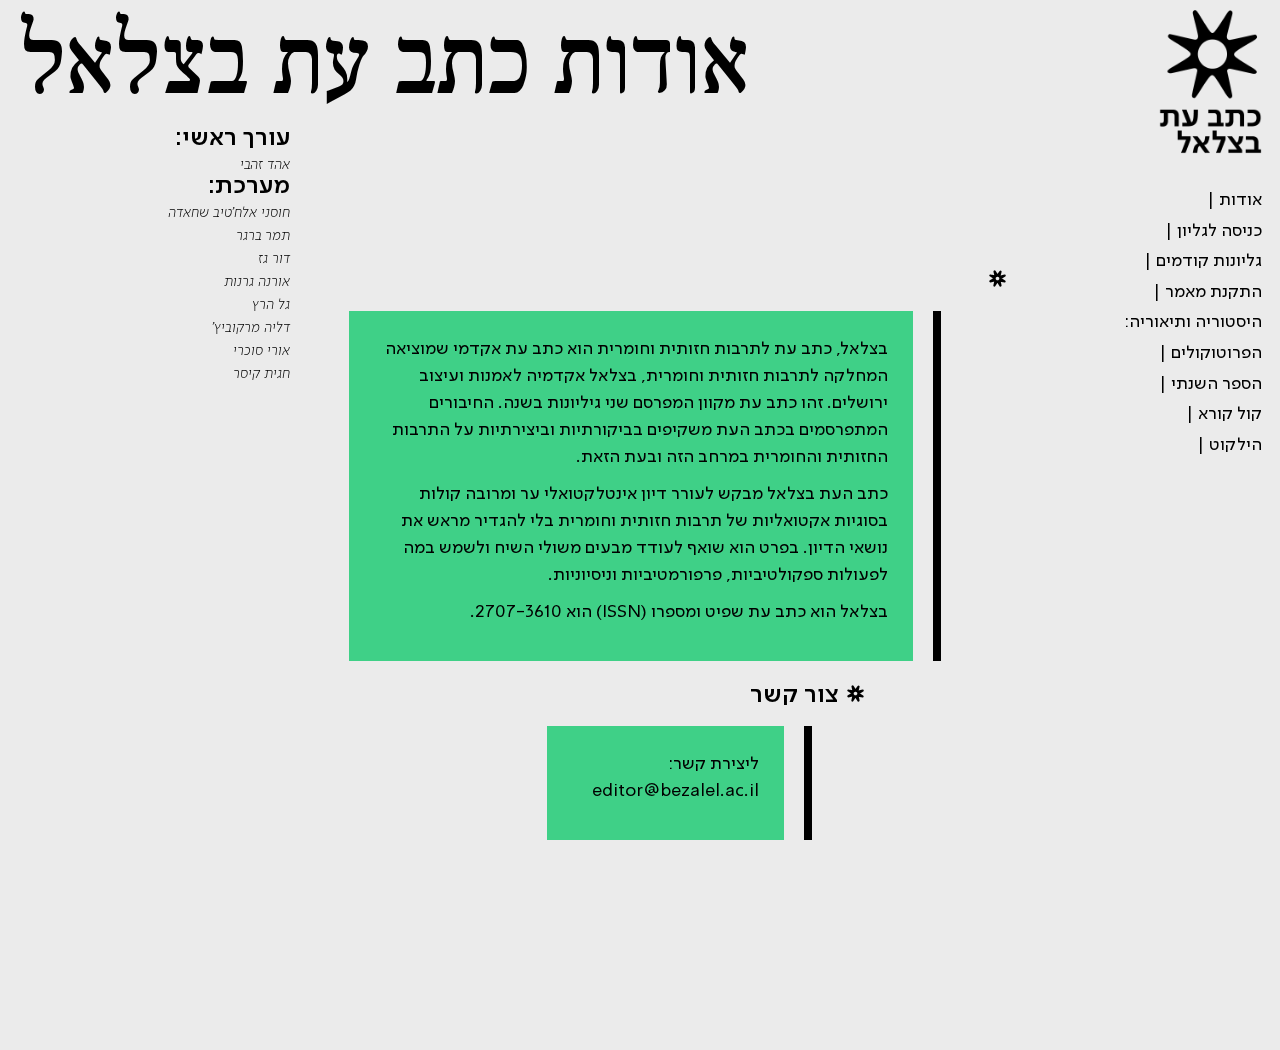
==== about.html @ 27db8e63 "random chnages" ====
<!DOCTYPE html>
<html lang="he" dir="rtl">
<head>
    <meta charset="UTF-8">
    <meta name="viewport" content="width=device-width, initial-scale=1.0">
    <link rel="icon" href="assets/logo/logo_no_text_no_bg.png" type="image/x-icon">
    <title>אודות - כתב עת בצלאל</title>
    <link rel="stylesheet" href="style.css">
</head>
<body>
    <div class="page_container">

        <!-- full size: fixed on the top right -->
        <!-- mobile size: sticky on top (and change it from list to dropdown) -->
        <div class="sidebar_container">
            
            <div class="click_logo_container">
                <img src="assets/logo/logo_no_text_same_size.png" alt="logo" class="logo">
            </div>

            <div class="logo_container">
                <img src="assets/logo/logo.png" alt="logo" class="logo">
            </div>
            <div class="links_container">
                <ul class="menu_link_list">
                    <li><a href="about.html" class="menu_link">אודות |</a></li>
                    <li><a href="#!" class="menu_link" onclick="toggleExtraContent('extraContent')">כניסה לגליון |</a></li>
                    <div id="extraContent" class="extra_content">
                        <li><a href="" class="menu_link">פתח דבר |</a></li>
                        <li><a href="#!" class="menu_link" onclick="toggleNestedContent('articles', this)">מאמרים |</a></li>
                        <div id="articles" class="nested_content">
                            <li><a href="maamar_1.html" class="menu_link">שהאחרון יכבה את האור | עידן פוקס וטל בן צבי |</a></li>
                        </div>
                        <li><a href="#!" class="menu_link" onclick="toggleNestedContent('essays', this)">מסות |</a></li>
                        <div id="essays" class="nested_content">
                            <li><a href="" class="menu_link">הדרך | גלילי שחר |</a></li>
                            <li><a href="masa_1.html" class="menu_link">מבנה טרומי | ידידה גזבר |</a></li>
                        </div>
                        <li><a href="#!" class="menu_link" onclick="toggleNestedContent('notes', this)">רשימות |</a></li>
                        <div id="notes" class="nested_content">
                            <li><a href="lists_1.html" class="menu_link">משטרת ישר-אל הלב מבחר דוחות 2020-2023 | השוטרת אז-אולי |</a></li>
                            <li><a href="" class="menu_link"> נצרת, עיר הבשורה האקטיביסטית | ח׳ולוד אבו אחמד |</a></li>
                        </div>
                        <li><a href="#!" class="menu_link" onclick="toggleNestedContent('fiction', this)">בדיונות |</a></li>
                        <div id="fiction" class="nested_content">
                            <li><a href="bidayon_1.html" class="menu_link">בידיוניום | שמעון אדף |</a></li>
                            <li><a href="" class="menu_link">שיחה עם ציפור | הילי כהן-מגורי |</a></li>
                        </div>
                        <li><a href="#!" class="menu_link" onclick="toggleNestedContent('translations', this)">תרגומים |</a></li>
                        <div id="translations" class="nested_content">
                            <li><a href="" class="menu_link">ידעים ממוקדים | דונה האראווי |</a></li>
                        </div>
                    </div>
                    <li><a href="" class="menu_link">גליונות קודמים |</a></li>
                    <li><a href="" class="menu_link">התקנת מאמר |</a></li>
                    <li><a href="" class="menu_link">היסטוריה ותיאוריה: הפרוטוקולים |</a></li>
                    <li><a href="" class="menu_link">הספר השנתי |</a></li>
                    <li><a href="" class="menu_link">קול קורא |</a></li>
                    <li><a href="" class="menu_link">הילקוט |</a></li>
                </ul>
            </div>
        </div>

        <div class="headline_container">
            <h1>אודות כתב עת בצלאל</h1>
            <div class="main_auther">
                <h2 class="auther_headline">עורך ראשי:</h2>
                <p class="auther_text">אהד זהבי
                </p>
                <h2 class="auther_headline">מערכת: 
                </h2>
                <p class="auther_text">חוסני אלח'טיב שחאדה</p>
                <p class="auther_text">תמר ברגר</p>
                <p class="auther_text">דור גז</p>
                <p class="auther_text">אורנה גרנות</p>
                <p class="auther_text">גל הרץ</p>
                <p class="auther_text">דליה מרקוביץ'</p>
                <p class="auther_text">אורי סוכרי</p>
                <p class="auther_text">חגית קיסר</p>
            </div>
        </div>

        <div class="main">
            <div class="main_section_container">
                <div class="main_section_headline_container ">
                    <h3><span class="bullet">*</span></h3>
                </div>
                <div class="main_section_text_container">
                    <div class="side_note_container side_notes">
                        <p class="transparent-text"></p>
                    </div>
                    <div class="text_container">
                        <div class="main_text">
                            <p class="regular">בצלאל, כתב עת לתרבות חזותית וחומרית הוא כתב עת אקדמי שמוציאה המחלקה לתרבות חזותית וחומרית, בצלאל אקדמיה לאמנות ועיצוב ירושלים. זהו כתב עת מקוון המפרסם שני גיליונות בשנה. החיבורים המתפרסמים בכתב העת משקיפים בביקורתיות וביצירתיות על התרבות החזותית והחומרית במרחב הזה ובעת הזאת.
                            </p>
                            <p class="regular">כתב העת בצלאל מבקש לעורר דיון אינטלקטואלי ער ומרובה קולות בסוגיות אקטואליות של תרבות חזותית וחומרית בלי להגדיר מראש את נושאי הדיון. בפרט הוא שואף לעודד מבעים משולי השיח ולשמש במה לפעולות ספקולטיביות, פרפורמטיביות וניסיוניות.
                            </p>
                            <p class="regular">בצלאל הוא כתב עת שפיט ומספרו (ISSN) הוא 2707-3610.
                            </p>
                        </div>
                    </div>
                </div>
            </div>
            <div class="main_section_container">
                <div class="main_section_headline_container ">
                    <h3><span class="bullet">*</span> צור קשר</h3>
                </div>
                <div class="main_section_text_container">
                    <div class="side_note_container side_notes">
                        <p class="transparent-text"></p>
                    </div>
                    <div class="text_container">
                        <div class="main_text">
                            <p class="regular">ליצירת קשר: editor@bezalel.ac.il
                            </p>
                        </div>
                    </div>
                </div>
            </div>
        </div>
    </div>
    <script src="control.js"></script>
</body>
</html>
---- style.css ----
.html, body {
    background-color: #EBEBEB; 
    /* background-color: #39EAAA; */
}

/*********/
/* fonts */
/*********/

/* simpler pro */
@font-face {
    font-family: 'SimplerPro-black-italic';
    src: url("assets/fonts/SimplerPro/SimplerPro-BlackItalic.woff2") format("woff2");   
}

@font-face {
    font-family: 'SimplerPro-bold';
    src: url("assets/fonts/SimplerPro/SimplerPro-Bold.woff2") format("woff2");    
}

@font-face {
    font-family: 'SimplerPro-regular';
    src: url("assets/fonts/SimplerPro/SimplerPro-Regular.woff2") format("woff2");   
}

@font-face {
    font-family: 'SimplerPro-regular-italic';
    src: url("assets/fonts/SimplerPro/SimplerPro-RegularItalic.woff2") format("woff2");   
}

@font-face {
    font-family: 'SimplerPro-semi-bold';
    src: url("assets/fonts/SimplerPro/SimplerPro-Semibold.woff2") format("woff2");   
}

@font-face {
    font-family: 'SimplerPro-light-italic';
    src: url("assets/fonts/SimplerPro/SimplerPro-LightItalic.woff2") format("woff2");  
}

@font-face {
    font-family: 'SimplerPro-light';
    src: url("assets/fonts/SimplerPro/SimplerPro-Light.woff2") format("woff2");  
}


/* frankG */
@font-face {
    font-family: 'Frankg-regular';
    src: url("assets/fonts/FrankG/FrankG-Regular.woff2") format("woff2"); 
}

/************/
/* side bar */
/************/

.sidebar_container {
    position: fixed;
    width: 230px; 
    min-width: 150px; 
    padding: 10px;
    top: 0;
    z-index: 5;
}

.logo {
    width: 50%; 
}

.menu_link_list {
    list-style-type: none; 
    padding: 0;
}

.menu_link {
    padding-right: 0;

    /* general text thing */
    color: black;
    text-decoration: none;

    /* text style */
    font-family: 'SimplerPro-regular';
    font-size: 18px;
    line-height: 1.7;
}

.menu_link:hover {
    text-decoration: underline;
}

.menu_link.bold {
    font-family: 'SimplerPro-black-italic';
}

.extra_content, .nested_content {
    display: none;
    margin-right: 20px;
    margin-bottom: 10px;
}

.nested_content {
    margin-right: 20px;
    margin-bottom: 5px;
}

.nested_content li {
    margin-bottom: 5px;
    margin-top: 5px;
}


.click_logo_container{
    width: 0px;
    display: none;
}

/**************/
/* bg (title) */
/**************/

.headline_container {
    position: fixed;
    display: flex;
    flex-direction: column;
    left: 0;
    top: 0;
    width: 100%; /* Occupy full width of the viewport */
    max-width: 1200px; /* Limit maximum width to 1000px */
    min-width: 600px; /* Set a minimum width */
    padding: 20px;
    z-index: 2;
}

.main_auther {
    align-self: flex-end;

    width: 250px; 
    padding: 20px;
    left: 0;
}

.auther_headline{
    /* text style */

    font-family: 'SimplerPro-semi-bold';
    font-size: 25px;
    line-height: 1;

    margin: 0px;
}

.auther_text{
    /* text style */
    font-family: 'SimplerPro-light-italic';
    font-size: 15px;
    line-height: 1.2;

    margin-top: 5px;
    margin-bottom: 0px;
}

.headline_container h1 {
    font-family: 'Frankg-regular';
    font-size: 7.5vw; /* Responsive font size based on viewport width */
    text-align: left;
    font-weight: 100;
    line-height: 0.9;
    margin-bottom: 0;
    margin-top: 0;
}

/***********/
/* article */
/***********/

.main{
    position: relative;
    display: flex; 
    flex-direction: column;
    justify-content: center;
    align-items: center;

    margin-top: 20vw;
    margin-bottom: 200px;

    z-index: 2;

    width: 75%; 

}


.main_section_container{
    margin-top: -30px;
    margin-right: 12%;
}

.main_section_text_container{    
    padding-top: 10px;
    padding-bottom: 10px;

    display: flex; 
}

.main_section_headline_container{
    margin-bottom: -20px;
    margin-right: 18%;  
}

.main_section_headline_container h3{    
    /* text style */
    font-family: 'SimplerPro-semi-bold';
    font-size: 25px;
    line-height: 1;
}

.main_section_headline_container h4{    
    /* text style */
    font-family: 'SimplerPro-regular-italic';
    font-size: 20px;
    margin-top: -15px;
    margin-right: 70px;
}
.bullet {
    position: relative;
    font-family: 'Frankg-regular';
    font-size: 45px;
    top: 13px;
}


.text_container {
    border-right: 8px solid black; 
    margin-right: 0px;      

    flex-basis: 70%;
}

.main_text{
    background-color: #3FD087;
    margin-right: 20px;    
    padding: 25px;  
}

.main_text_masa{
    background-color: #F5BE2C;
    margin-right: 20px;    
    padding: 25px;  
}

.main_text_lists{
    background-color: #E53C35;
    margin-right: 20px;    
    padding: 25px;  
}

.main_text_bidayon{
    background-color: #7BCAC8;
    margin-right: 20px;    
    padding: 25px;  
}

.main_text_translation{
    background-color: #DF906F;
    margin-right: 20px;    
    padding: 25px;  
}

.side_note_container{
    padding: 25px;  
    flex-basis: 20%;
}


/*****************/
/* micro article */
/*****************/

.regular{
    font-size: 18px;
    line-height: 1.5;
    font-family: 'SimplerPro-regular';
    margin-bottom: 10px;
    margin-top: 0px;
}

.quote{    
    /* text style */
    font-size: 18px;
    line-height: 1.5;
    font-family: 'SimplerPro-regular-italic';

    /* position */
    margin-left: 50px;
    margin-right: 50px;
    margin-bottom: 20px;
    margin-top: 20px;
}

.notes_heb{
    font-size: 14px;
    line-height: 1.2;
    font-family: 'SimplerPro-light';
    margin-bottom: 7px;
    margin-top: 0px;
}

.notes_en{
    text-align: left;
    font-size: 14px;
    line-height: 1.2;
    font-family: 'SimplerPro-light';
    margin-bottom: 5px;
    margin-top: 0px;
}

.img_text{    
    /* text style */
    font-size: 12px;
    line-height: 1.5;
    font-family: 'SimplerPro-light-italic';

    margin-top: -25px;
}

.quate_mark{    
    /* text style */
    font-family: 'SimplerPro-bold';
}

.quote_small{    
    /* text style */
    font-size: 18px;
    line-height: 1.5;
    font-family: 'SimplerPro-regular-italic';

    /* position */
    margin-left: 100px;
    margin-right: 100px;
    margin-bottom: 20px;
    margin-top: 20px;
}

.quote_arabic{    
    /* text style */
    font-size: 18px;
    line-height: 1.5;
    font-family: 'SimplerPro-regular';

    /* position */
    margin-bottom: 20px;
    margin-top: 20px; 
}

.text_name{    
    /* text style */
    font-family: 'SimplerPro-regular-italic';
}


.side_note_mark{    
    /* text style */
    font-family: 'SimplerPro-light-italic';
    font-size: 10px;

    /* position */
    position: relative;
    top: -5px; }

    .side_notes p{    
    /* text style */

    font-size: 14px;    
    line-height: 1.5;
    opacity: 0.8;
    text-align: left;

    /* position */
    /* margin-bottom: 20px; */
    margin-top: 0px;
}

.num {
    font-family: 'SimplerPro-light';
    margin-bottom: 0px;
}

.text {
    font-family: 'SimplerPro-light-italic';
    margin-bottom: 20px;
}

.transparent-text {
    opacity: 0%;
    margin-top: -20px;
}

.transparent_list-text {
    color: #E53C35;
    line-height: 0.00001px;
    margin-top: -20px;
    opacity: 0%;
}

.article_img{
    width: 130%; 
    margin-right: -25px;
}


/********************/
/* small side-notes */
/********************/

/* Styles for the side notes */
.sidenote-container {
    display: none;
    position: absolute;
    background-color: white;
    z-index: 1000;
    width: 200px;
    left: 50%;
    transform: translateX(-50%);
    top: -50px; 
    padding-left: 10px;
    padding-right: 10px;
}

.sidenote-content {
    color: black;

    font-family: 'SimplerPro-light-italic';

    font-size: 14px;    
    line-height: 1.5;
    opacity: 0.8;
}

/******************/
/* responsiveness */
/******************/


/* Media query for small screens */
@media (max-width: 1150px) {
.main {
    margin-top: 37vw;
    width: 100%; 
    align-items: flex-end; 
    margin-right: -10%;
}

.main_auther {
    width: 450px; 
}

.headline_container h1{
    font-size: 8.5vw; /* Adjust font size for smaller screens */;
}
}
@media (max-width: 1000px) {
.main {
    margin-top: 40vw; /* Adjust margin-top for smaller screens */
}
}

@media (max-width: 850px) {
.main {
    margin-top: 55vw; /* Adjust margin-top for smaller screens */
}
/* side notes */
.main_section_text_container .side_note_container{
    display: none;
}
.main_section_text_container .text_container{
    flex-grow: 1; 
    margin-right: 10px;
}
.side_note_mark {
    cursor: pointer;
    color: #EBEBEB;
}

/* text  */
.main_section_headline_container{
    margin-right: 0%;  
}

/* menu */
.click_logo_container{
    display: inline;
}
.logo_container{ 
    display: none;
}

}

@media (max-width: 505px) {
.main_auther {    
    width: 220px; 
}

.regular{
    font-size: 16px;
}

.quote{
    font-size: 16px;
}
.main{
    width: 110%;
    margin-top: 80vw;
    
}
.main_section_headline_container{
    margin-right: 0%;  
}
}
@media (max-width: 440px) {
.main{
    width: 110%;
    margin-top: 90vw;
}

}
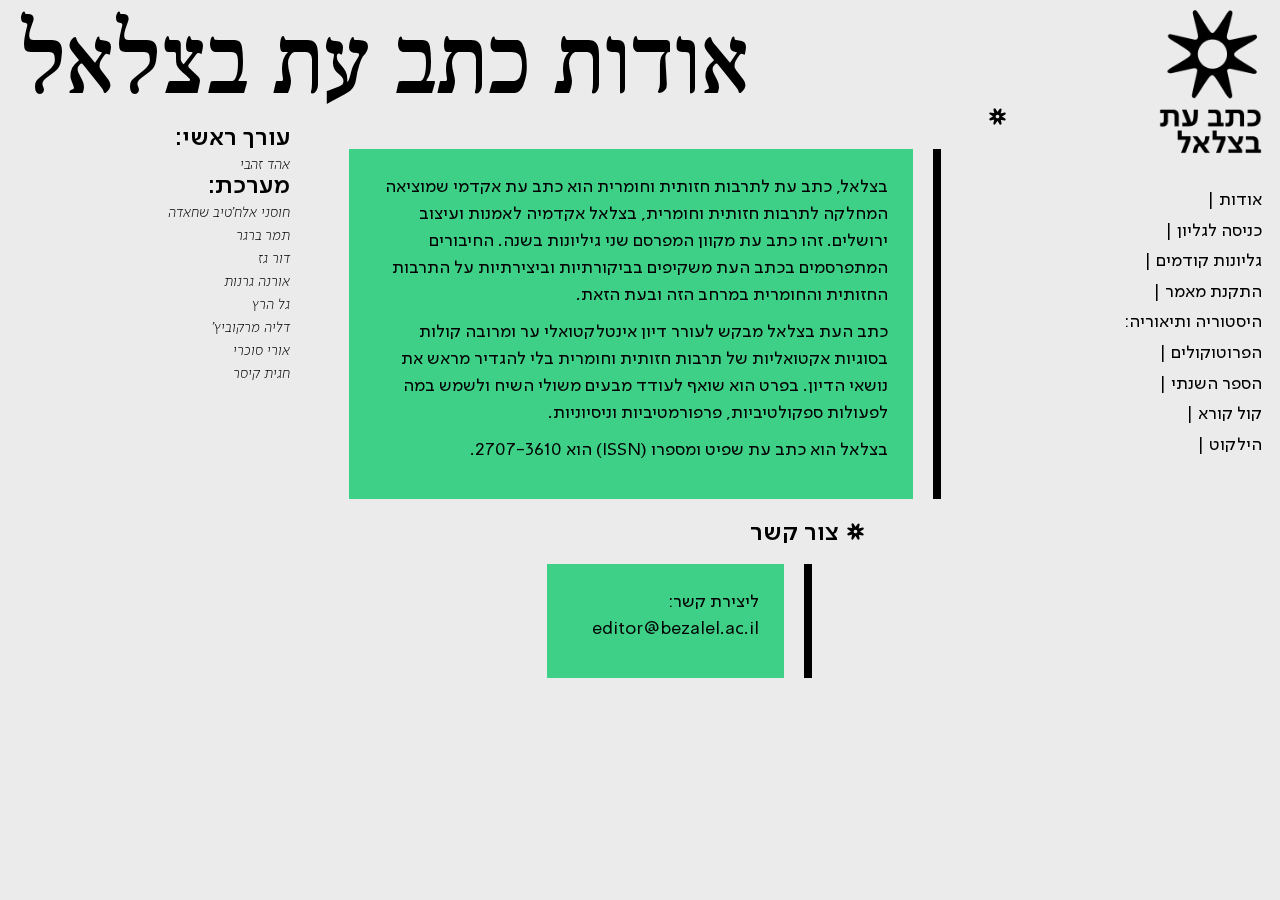
==== commit 9effddc1: "Merge remote-tracking branch 'origin/main' into keren_branch_2" ====
--- a/about.html
+++ b/about.html
@@ -62,7 +62,9 @@
         </div>
 
         <div class="headline_container">
-            <h1>אודות כתב עת בצלאל</h1>
+            <div class="article_headline">
+                <h1>אודות כתב עת בצלאל</h1>
+            </div>
             <div class="main_auther">
                 <h2 class="auther_headline">עורך ראשי:</h2>
                 <p class="auther_text">אהד זהבי
--- a/style.css
+++ b/style.css
@@ -182,8 +182,7 @@
     justify-content: center;
     align-items: center;
 
-    margin-top: 20vw;
-    margin-bottom: 200px;
+margin-bottom: 200px;
 
     z-index: 2;
 
@@ -446,7 +445,7 @@
 /* Media query for small screens */
 @media (max-width: 1150px) {
 .main {
-    margin-top: 37vw;
+    /* margin-top: 37vw; */
     width: 100%; 
     align-items: flex-end; 
     margin-right: -10%;
@@ -458,18 +457,10 @@
 
 .headline_container h1{
     font-size: 8.5vw; /* Adjust font size for smaller screens */;
-}
-}
-@media (max-width: 1000px) {
-.main {
-    margin-top: 40vw; /* Adjust margin-top for smaller screens */
-}
+}   
 }
 
 @media (max-width: 850px) {
-.main {
-    margin-top: 55vw; /* Adjust margin-top for smaller screens */
-}
 /* side notes */
 .main_section_text_container .side_note_container{
     display: none;
@@ -512,7 +503,6 @@
 }
 .main{
     width: 110%;
-    margin-top: 80vw;
     
 }
 .main_section_headline_container{
@@ -522,9 +512,8 @@
 @media (max-width: 440px) {
 .main{
     width: 110%;
-    margin-top: 90vw;
-}
-
-}
-
-
+}
+
+}
+
+
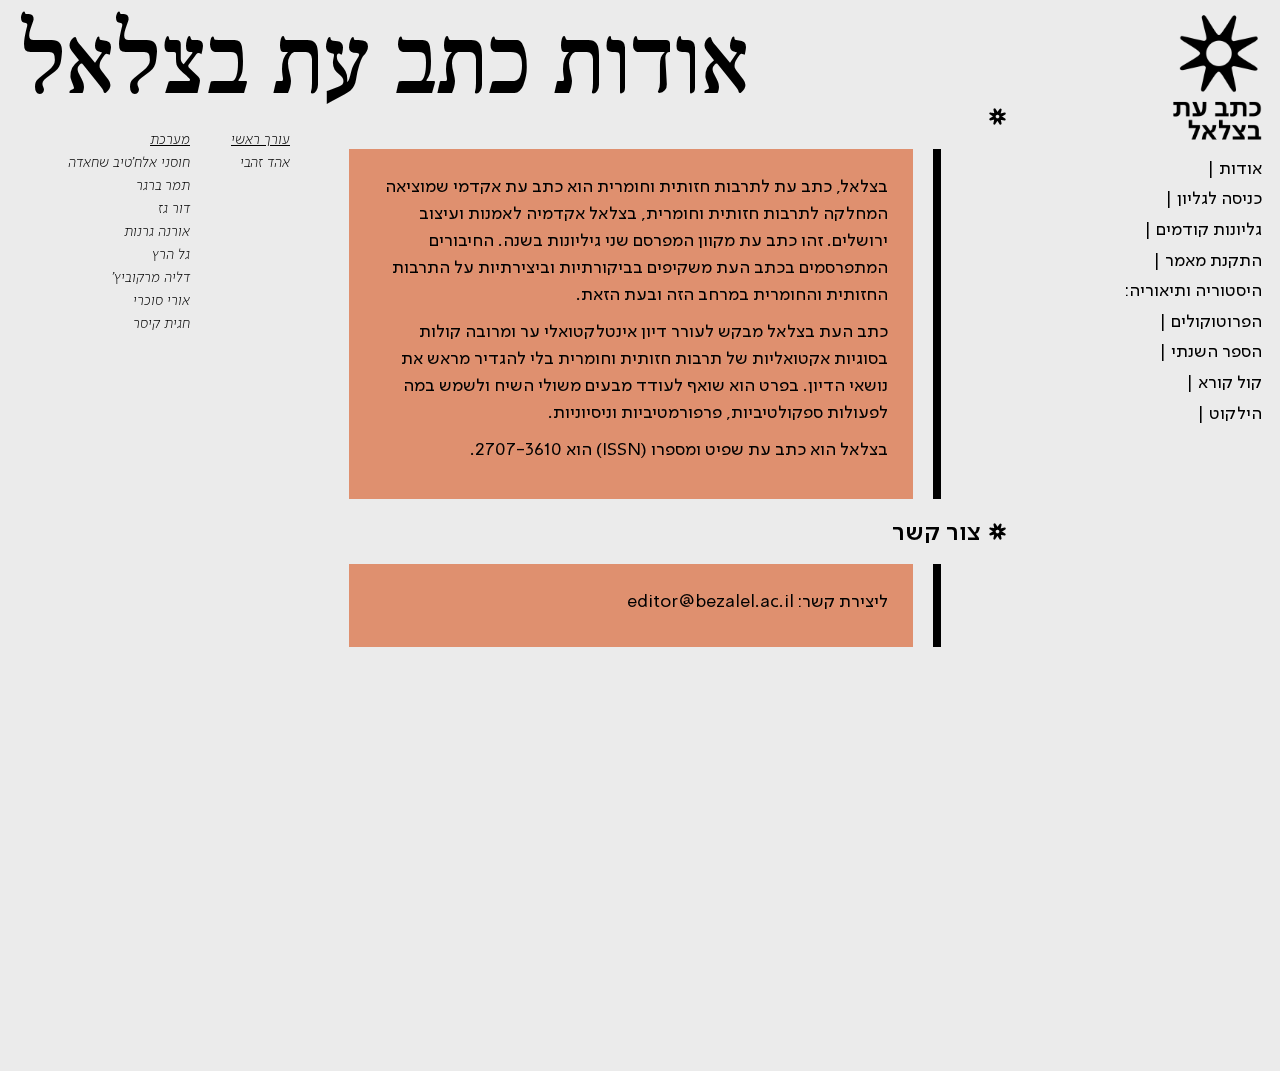
==== commit fe36e65d: "fixed sidebar issues" ====
--- a/about.html
+++ b/about.html
@@ -10,75 +10,29 @@
 <body>
     <div class="page_container">
 
-        <!-- full size: fixed on the top right -->
-        <!-- mobile size: sticky on top (and change it from list to dropdown) -->
-        <div class="sidebar_container">
-            
-            <div class="click_logo_container">
-                <img src="assets/logo/logo_no_text_same_size.png" alt="logo" class="logo">
-            </div>
-
-            <div class="logo_container">
-                <img src="assets/logo/logo.png" alt="logo" class="logo">
-            </div>
-            <div class="links_container">
-                <ul class="menu_link_list">
-                    <li><a href="about.html" class="menu_link">אודות |</a></li>
-                    <li><a href="#!" class="menu_link" onclick="toggleExtraContent('extraContent')">כניסה לגליון |</a></li>
-                    <div id="extraContent" class="extra_content">
-                        <li><a href="" class="menu_link">פתח דבר |</a></li>
-                        <li><a href="#!" class="menu_link" onclick="toggleNestedContent('articles', this)">מאמרים |</a></li>
-                        <div id="articles" class="nested_content">
-                            <li><a href="maamar_1.html" class="menu_link">שהאחרון יכבה את האור | עידן פוקס וטל בן צבי |</a></li>
-                        </div>
-                        <li><a href="#!" class="menu_link" onclick="toggleNestedContent('essays', this)">מסות |</a></li>
-                        <div id="essays" class="nested_content">
-                            <li><a href="" class="menu_link">הדרך | גלילי שחר |</a></li>
-                            <li><a href="masa_1.html" class="menu_link">מבנה טרומי | ידידה גזבר |</a></li>
-                        </div>
-                        <li><a href="#!" class="menu_link" onclick="toggleNestedContent('notes', this)">רשימות |</a></li>
-                        <div id="notes" class="nested_content">
-                            <li><a href="lists_1.html" class="menu_link">משטרת ישר-אל הלב מבחר דוחות 2020-2023 | השוטרת אז-אולי |</a></li>
-                            <li><a href="" class="menu_link"> נצרת, עיר הבשורה האקטיביסטית | ח׳ולוד אבו אחמד |</a></li>
-                        </div>
-                        <li><a href="#!" class="menu_link" onclick="toggleNestedContent('fiction', this)">בדיונות |</a></li>
-                        <div id="fiction" class="nested_content">
-                            <li><a href="bidayon_1.html" class="menu_link">בידיוניום | שמעון אדף |</a></li>
-                            <li><a href="" class="menu_link">שיחה עם ציפור | הילי כהן-מגורי |</a></li>
-                        </div>
-                        <li><a href="#!" class="menu_link" onclick="toggleNestedContent('translations', this)">תרגומים |</a></li>
-                        <div id="translations" class="nested_content">
-                            <li><a href="" class="menu_link">ידעים ממוקדים | דונה האראווי |</a></li>
-                        </div>
-                    </div>
-                    <li><a href="" class="menu_link">גליונות קודמים |</a></li>
-                    <li><a href="" class="menu_link">התקנת מאמר |</a></li>
-                    <li><a href="" class="menu_link">היסטוריה ותיאוריה: הפרוטוקולים |</a></li>
-                    <li><a href="" class="menu_link">הספר השנתי |</a></li>
-                    <li><a href="" class="menu_link">קול קורא |</a></li>
-                    <li><a href="" class="menu_link">הילקוט |</a></li>
-                </ul>
-            </div>
-        </div>
+        <div id="sidebar"></div>
 
         <div class="headline_container">
             <div class="article_headline">
                 <h1>אודות כתב עת בצלאל</h1>
             </div>
-            <div class="main_auther">
-                <h2 class="auther_headline">עורך ראשי:</h2>
-                <p class="auther_text">אהד זהבי
-                </p>
-                <h2 class="auther_headline">מערכת: 
-                </h2>
-                <p class="auther_text">חוסני אלח'טיב שחאדה</p>
-                <p class="auther_text">תמר ברגר</p>
-                <p class="auther_text">דור גז</p>
-                <p class="auther_text">אורנה גרנות</p>
-                <p class="auther_text">גל הרץ</p>
-                <p class="auther_text">דליה מרקוביץ'</p>
-                <p class="auther_text">אורי סוכרי</p>
-                <p class="auther_text">חגית קיסר</p>
+            <div class="main_auther main_auther_column">
+                <div class="column column_right">
+                    <p class="auther_text underline">עורך ראשי</p>
+                    <p class="auther_text">אהד זהבי
+                    </p>
+                </div>
+                <div class="column">
+                    <p class="auther_text underline">מערכת</p>
+                    <p class="auther_text">חוסני אלח'טיב שחאדה</p>
+                    <p class="auther_text">תמר ברגר</p>
+                    <p class="auther_text">דור גז</p>
+                    <p class="auther_text">אורנה גרנות</p>
+                    <p class="auther_text">גל הרץ</p>
+                    <p class="auther_text">דליה מרקוביץ'</p>
+                    <p class="auther_text">אורי סוכרי</p>
+                    <p class="auther_text">חגית קיסר</p>
+                </div>
             </div>
         </div>
 
@@ -92,7 +46,7 @@
                         <p class="transparent-text"></p>
                     </div>
                     <div class="text_container">
-                        <div class="main_text">
+                        <div class="main_text_about">
                             <p class="regular">בצלאל, כתב עת לתרבות חזותית וחומרית הוא כתב עת אקדמי שמוציאה המחלקה לתרבות חזותית וחומרית, בצלאל אקדמיה לאמנות ועיצוב ירושלים. זהו כתב עת מקוון המפרסם שני גיליונות בשנה. החיבורים המתפרסמים בכתב העת משקיפים בביקורתיות וביצירתיות על התרבות החזותית והחומרית במרחב הזה ובעת הזאת.
                             </p>
                             <p class="regular">כתב העת בצלאל מבקש לעורר דיון אינטלקטואלי ער ומרובה קולות בסוגיות אקטואליות של תרבות חזותית וחומרית בלי להגדיר מראש את נושאי הדיון. בפרט הוא שואף לעודד מבעים משולי השיח ולשמש במה לפעולות ספקולטיביות, פרפורמטיביות וניסיוניות.
@@ -112,9 +66,10 @@
                         <p class="transparent-text"></p>
                     </div>
                     <div class="text_container">
-                        <div class="main_text">
+                        <div class="main_text_about">
                             <p class="regular">ליצירת קשר: editor@bezalel.ac.il
                             </p>
+                            <p class="transparent_list-text">בעיניים שלי, שיש כאלו שטוענים שהן לא רואות את כל המציאות – ואכן זה כך, רק על עצמי לספר ידעתי, נקודת המבט שלי היא כשל נמלה במרחב – ובכן, לפי ראות עיניי אין צורך בשוטרים שפועלים מתוך אגו ותגובתיות לא מידתית בלשון המעטה בשער שכם. כשבחדשות מספרים שהמשטרה נאלצה להפעיל כוח בגלל התפרעויות של מוסלמים, מה שאני רואה בשטח זה התפרעויות של שוטרים. אני רואה שהם מעוררים מהומה. אם מישהו צועק להם בן זונה הם מתנפלים עליו כאחרון המחבלים. הייתי אומרת שזו תגובה לא מקצועית מצד שוטרים. אצלנו במשטרת ישר-אל הלב מאמנים שאם אזרחים מקללים או כועסים אז לשמור על חיבור ללב ולא להגיב. לנשום. 
                         </div>
                     </div>
                 </div>
--- a/style.css
+++ b/style.css
@@ -49,6 +49,16 @@
 @font-face {
     font-family: 'Frankg-regular';
     src: url("assets/fonts/FrankG/FrankG-Regular.woff2") format("woff2"); 
+}
+
+@font-face {
+    font-family: 'Frankg-bold';
+    src: url("assets/fonts/FrankG/FrankG-Bold.woff2") format("woff2"); 
+}
+
+@font-face {
+    font-family: 'Frankg-black';
+    src: url("assets/fonts/FrankG/FrankG-Black.woff2") format("woff2"); 
 }
 
 /************/
@@ -65,12 +75,21 @@
 }
 
 .logo {
-    width: 50%; 
+    margin-top: 5px;
+    width: 100px; 
+    background-color: #EBEBEB; 
+}
+
+.open {
+    background-color: #EBEBEB; 
+    width: 40px; 
+    margin-right: 55px;
 }
 
 .menu_link_list {
     list-style-type: none; 
     padding: 0;
+    margin: 0;
 }
 
 .menu_link {
@@ -141,6 +160,24 @@
     left: 0;
 }
 
+.main_auther_column {
+    width: 250px; 
+    display: flex;
+    flex-wrap: wrap;
+    justify-content: space-between;
+
+    text-align: right
+}
+
+.column {
+    flex: 1 1 45%;
+    box-sizing: border-box;
+}
+
+.column_right {
+    flex: 1 1 25%;  
+}
+
 .auther_headline{
     /* text style */
 
@@ -182,7 +219,7 @@
     justify-content: center;
     align-items: center;
 
-margin-bottom: 200px;
+    margin-bottom: 500px;
 
     z-index: 2;
 
@@ -261,8 +298,14 @@
     padding: 25px;  
 }
 
-.main_text_translation{
+.main_text_about{
     background-color: #DF906F;
+    margin-right: 20px;    
+    padding: 25px;  
+}
+
+.main_text_kol{
+    background-color: #B690CF;
     margin-right: 20px;    
     padding: 25px;  
 }
@@ -389,6 +432,15 @@
 .text {
     font-family: 'SimplerPro-light-italic';
     margin-bottom: 20px;
+}
+
+.underline{
+    text-decoration:underline;
+}
+
+.name{
+    font-family:'Frankg-bold';
+    font-size: 20px;
 }
 
 .transparent-text {
@@ -455,10 +507,15 @@
     width: 450px; 
 }
 
+.main_auther_column {
+    width: 300px; 
+}
+
 .headline_container h1{
     font-size: 8.5vw; /* Adjust font size for smaller screens */;
 }   
 }
+
 
 @media (max-width: 850px) {
 /* side notes */
@@ -479,12 +536,35 @@
     margin-right: 0%;  
 }
 
-/* menu */
-.click_logo_container{
-    display: inline;
-}
-.logo_container{ 
+.logo_container {
     display: none;
+}
+
+.click_logo_container {
+    width: 100px;
+    display: inline-block; 
+    background-color: #EBEBEB; 
+}
+
+.links_container {
+    display: none; /* Hide menu by default on small screens */
+
+}
+.click_logo_container.menu_visible {
+    width: 180px; 
+}
+
+.open.menu_visible {
+    margin-right: 130px;
+}
+
+.links_container.menu_visible {
+    display: block; /* Show menu when the class is added */
+    background-color: #EBEBEB; 
+    z-index: 100;
+    width: 180px;
+    padding-top: 5px;
+    padding-bottom: 5px;
 }
 
 }
@@ -508,6 +588,20 @@
 .main_section_headline_container{
     margin-right: 0%;  
 }
+
+.click_logo_container{
+    width: 80px;
+}
+
+.logo{
+    width: 80px;
+}
+
+.open{
+    width: 35px;
+    margin-right: 35px;
+}
+
 }
 @media (max-width: 440px) {
 .main{
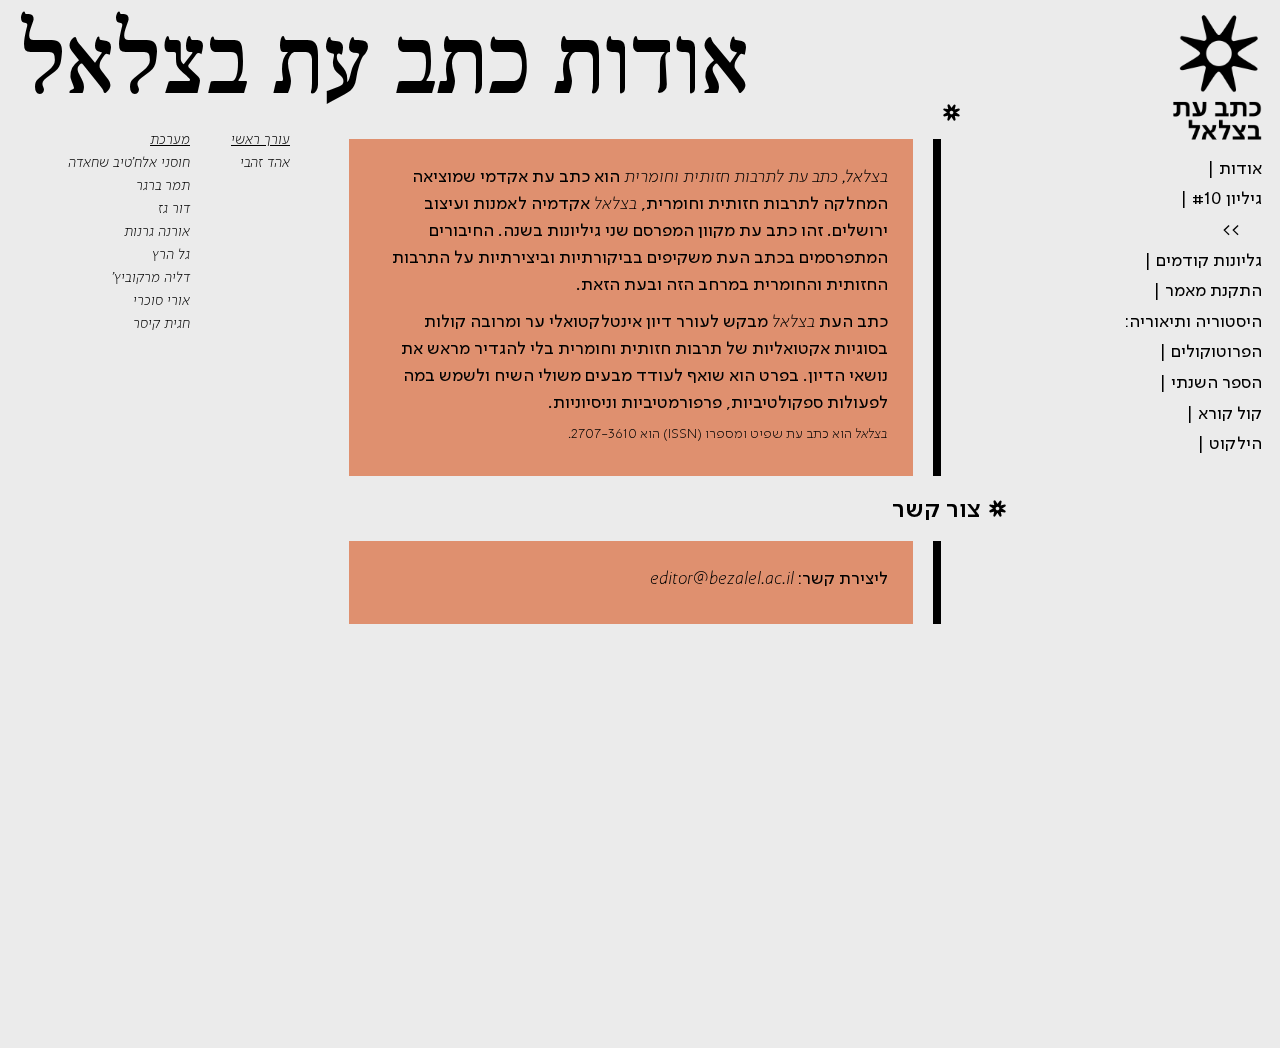
==== commit f784392e: "done" ====
--- a/about.html
+++ b/about.html
@@ -4,7 +4,7 @@
     <meta charset="UTF-8">
     <meta name="viewport" content="width=device-width, initial-scale=1.0">
     <link rel="icon" href="assets/logo/logo_no_text_no_bg.png" type="image/x-icon">
-    <title>אודות - כתב עת בצלאל</title>
+    <title>אודות | כתב עת בצלאל</title>
     <link rel="stylesheet" href="style.css">
 </head>
 <body>
@@ -38,7 +38,7 @@
 
         <div class="main">
             <div class="main_section_container">
-                <div class="main_section_headline_container ">
+                <div class="main_section_headline_container_only_star ">
                     <h3><span class="bullet">*</span></h3>
                 </div>
                 <div class="main_section_text_container">
@@ -47,11 +47,11 @@
                     </div>
                     <div class="text_container">
                         <div class="main_text_about">
-                            <p class="regular">בצלאל, כתב עת לתרבות חזותית וחומרית הוא כתב עת אקדמי שמוציאה המחלקה לתרבות חזותית וחומרית, בצלאל אקדמיה לאמנות ועיצוב ירושלים. זהו כתב עת מקוון המפרסם שני גיליונות בשנה. החיבורים המתפרסמים בכתב העת משקיפים בביקורתיות וביצירתיות על התרבות החזותית והחומרית במרחב הזה ובעת הזאת.
+                            <p class="regular"><span class="text_name"><span class="text_name">בצלאל</span>, כתב עת לתרבות חזותית וחומרית</span> הוא כתב עת אקדמי שמוציאה המחלקה לתרבות חזותית וחומרית, <span class="text_name">בצלאל</span> אקדמיה לאמנות ועיצוב ירושלים. זהו כתב עת מקוון המפרסם שני גיליונות בשנה. החיבורים המתפרסמים בכתב העת משקיפים בביקורתיות וביצירתיות על התרבות החזותית והחומרית במרחב הזה ובעת הזאת.
                             </p>
-                            <p class="regular">כתב העת בצלאל מבקש לעורר דיון אינטלקטואלי ער ומרובה קולות בסוגיות אקטואליות של תרבות חזותית וחומרית בלי להגדיר מראש את נושאי הדיון. בפרט הוא שואף לעודד מבעים משולי השיח ולשמש במה לפעולות ספקולטיביות, פרפורמטיביות וניסיוניות.
+                            <p class="regular">כתב העת <span class="text_name">בצלאל</span> מבקש לעורר דיון אינטלקטואלי ער ומרובה קולות בסוגיות אקטואליות של תרבות חזותית וחומרית בלי להגדיר מראש את נושאי הדיון. בפרט הוא שואף לעודד מבעים משולי השיח ולשמש במה לפעולות ספקולטיביות, פרפורמטיביות וניסיוניות.
                             </p>
-                            <p class="regular">בצלאל הוא כתב עת שפיט ומספרו (ISSN) הוא 2707-3610.
+                            <p class="notes_heb"><span class="text_name">בצלאל</span> הוא כתב עת שפיט ומספרו (ISSN) הוא 2707-3610.
                             </p>
                         </div>
                     </div>
@@ -67,7 +67,7 @@
                     </div>
                     <div class="text_container">
                         <div class="main_text_about">
-                            <p class="regular">ליצירת קשר: editor@bezalel.ac.il
+                            <p class="regular">ליצירת קשר: <span class="text_name">editor@bezalel.ac.il</span>
                             </p>
                             <p class="transparent_list-text">בעיניים שלי, שיש כאלו שטוענים שהן לא רואות את כל המציאות – ואכן זה כך, רק על עצמי לספר ידעתי, נקודת המבט שלי היא כשל נמלה במרחב – ובכן, לפי ראות עיניי אין צורך בשוטרים שפועלים מתוך אגו ותגובתיות לא מידתית בלשון המעטה בשער שכם. כשבחדשות מספרים שהמשטרה נאלצה להפעיל כוח בגלל התפרעויות של מוסלמים, מה שאני רואה בשטח זה התפרעויות של שוטרים. אני רואה שהם מעוררים מהומה. אם מישהו צועק להם בן זונה הם מתנפלים עליו כאחרון המחבלים. הייתי אומרת שזו תגובה לא מקצועית מצד שוטרים. אצלנו במשטרת ישר-אל הלב מאמנים שאם אזרחים מקללים או כועסים אז לשמור על חיבור ללב ולא להגיב. לנשום. 
                         </div>
--- a/style.css
+++ b/style.css
@@ -32,6 +32,11 @@
 @font-face {
     font-family: 'SimplerPro-semi-bold';
     src: url("assets/fonts/SimplerPro/SimplerPro-Semibold.woff2") format("woff2");   
+}
+
+@font-face {
+    font-family: 'SimplerPro-semi-bold-italic';
+    src: url("assets/fonts/SimplerPro/SimplerPro-SemiboldItalic.woff2") format("woff2");   
 }
 
 @font-face {
@@ -105,13 +110,26 @@
     line-height: 1.7;
 }
 
+.plus{
+    margin-right: 22px;
+}
+
+.open_main_sidebar{
+    font-family: 'Frankg-regular';
+    font-size: 40px;
+    text-decoration: none;
+    color: black;
+    line-height: 20px;
+}
+
+.open_main_sidebar:hover {
+    text-decoration: underline; /* Underline on hover */
+}
+
 .menu_link:hover {
     text-decoration: underline;
 }
 
-.menu_link.bold {
-    font-family: 'SimplerPro-black-italic';
-}
 
 .extra_content, .nested_content {
     display: none;
@@ -208,6 +226,498 @@
     margin-top: 0;
 }
 
+
+/*************/
+/* main page */
+/*************/
+
+.main_list_3{
+    position: fixed;
+    bottom: 0;
+    left: 2vw;
+    /* text */
+    font-size: 7.5vw;    
+}
+
+.odd_3{
+    text-align: left;
+}
+
+/********************/
+/* list page kind_2 */
+/********************/
+
+
+.main_list_2{
+    position: relative;
+    width: 100% -250px; 
+    margin-right: 250px;
+
+    display: flex;
+    flex-direction: column;
+    margin-top: 50px;
+
+    /* text */
+    font-size: 7.5vw;    
+}
+
+.main_list_2_name{
+    font-family: 'Frankg-regular';
+}
+
+.main_list_2_data{
+    font-family: 'SimplerPro-light';
+}
+
+
+a.no-underline_1 {
+    color: black;
+    text-decoration: none;
+}
+a.no-underline_1:hover {
+    text-decoration: underline; 
+    color: inherit; 
+    text-decoration-color: #E53C35; 
+}
+a.no-underline_2 {
+    color: black;
+    text-decoration: none;
+}
+a.no-underline_2:hover {
+    text-decoration: underline; 
+    color: inherit; 
+    text-decoration-color: #2c6967; 
+}
+a.no-underline_3 {
+    color: black;
+    text-decoration: none;
+}
+a.no-underline_3:hover {
+    text-decoration: underline; 
+    color: inherit; 
+    text-decoration-color: #ef7f31; 
+}
+a.no-underline_4 {
+    color: black;
+    text-decoration: none;
+}
+a.no-underline_4:hover {
+    text-decoration: underline; 
+    color: inherit; 
+    text-decoration-color: #aea99d; 
+}
+a.no-underline_5 {
+    color: black;
+    text-decoration: none;
+}
+a.no-underline_5:hover {
+    text-decoration: underline; 
+    color: inherit; 
+    text-decoration-color: #7BCAC8; 
+}
+a.no-underline_6 {
+    color: black;
+    text-decoration: none;
+}
+a.no-underline_6:hover {
+    text-decoration: underline; 
+    color: inherit; 
+    text-decoration-color: #cac4e1; 
+}
+a.no-underline_7 {
+    color: black;
+    text-decoration: none;
+}
+a.no-underline_7:hover {
+    text-decoration: underline; 
+    color: inherit; 
+    text-decoration-color: #F5BE2C; 
+}
+a.no-underline_8 {
+    color: black;
+    text-decoration: none;
+}
+a.no-underline_8:hover {
+    text-decoration: underline; 
+    color: inherit; 
+    text-decoration-color: #e07885; 
+}
+a.no-underline_9 {
+    color: black;
+    text-decoration: none;
+}
+a.no-underline_9:hover {
+    text-decoration: underline; 
+    color: inherit; 
+    text-decoration-color: #3FD087; 
+}
+
+.odd{
+    width: 70%;
+    text-align: left;
+    align-self: flex-end;
+    margin-top: -10vw;
+    margin-bottom: -5vw;
+    line-height: 90%;
+
+}
+
+.even{
+    width: 70%;
+    text-align: right;
+    align-self: flex-start;
+    margin-top: -10vw;
+    margin-bottom: -5vw;
+    line-height: 90%;
+
+}
+
+.lower-asterisk-2{
+    position: relative;
+    top: 1.6vw; 
+}
+
+/********************/
+/* list page kind_1 */
+/********************/
+
+
+.main_list_1{
+    position: relative;
+    width: 100% -250px; 
+    margin-right: 250px;
+
+    display: flex;
+    flex-wrap: wrap;
+    justify-content: space-between;
+
+    margin-top: 50px;
+}
+
+
+
+/**** #00 ****/
+
+.border_conteiner_00 p{
+    font-size: 35px;
+}
+
+.border_conteiner_00{
+    border-right: 8px solid #d4ef89; 
+    padding-right: 20px; 
+    flex: 1 0 70%; 
+    box-sizing: border-box;
+    margin: 20px; 
+    min-width: 200px;
+
+}
+.border_conteiner_00:hover{
+    background-color: #d4ef89;
+}
+a.border_conteiner_-1:hover {
+    color: inherit; 
+}
+a.border_conteiner_00 {
+    text-decoration: none; 
+    color: inherit; 
+}
+
+/**** #0 ****/
+
+.border_conteiner_0 p{
+    font-size: 35px;
+}
+
+.border_conteiner_0{
+    border-right: 8px solid #e07885; 
+    padding-right: 20px; 
+    flex: 1 0 70%; 
+    box-sizing: border-box;
+    margin: 20px; 
+    min-width: 200px;
+
+}
+.border_conteiner_0:hover{
+    background-color: #e07885;
+}
+a.border_conteiner_0:hover {
+    color: inherit; 
+}
+a.border_conteiner_0 {
+    text-decoration: none; 
+    color: inherit; 
+}
+
+/**** #1 ****/
+
+.border_conteiner_1{
+    border-right: 8px solid #d4ef89; 
+    padding-right: 20px; 
+    flex: 1 0 30%; 
+    box-sizing: border-box;
+    margin: 20px; 
+    min-width: 200px;
+}
+.border_conteiner_1:hover{
+    background-color: #d4ef89;
+}
+a.border_conteiner_1:hover {
+    color: inherit; 
+}
+a.border_conteiner_1 {
+    text-decoration: none; 
+    color: inherit; 
+}
+
+/**** #2 ****/
+
+.border_conteiner_2{
+    border-right: 8px solid #3FD087; 
+    padding-right: 20px; 
+    flex: 1 0 30%; 
+    box-sizing: border-box;
+    margin: 20px; 
+    min-width: 200px;
+}
+.border_conteiner_2:hover{
+    background-color: #3FD087;
+}
+a.border_conteiner_2:hover {
+    color: inherit; 
+}
+a.border_conteiner_2 {
+    text-decoration: none; 
+    color: inherit; 
+}
+
+/**** #3 ****/
+
+.border_conteiner_3{
+    border-right: 8px solid #2c6967; 
+    padding-right: 20px; 
+    flex: 1 0 30%; 
+    box-sizing: border-box;
+    margin: 20px; 
+    min-width: 200px;
+}
+.border_conteiner_3:hover{
+    background-color: #2c6967;
+}
+a.border_conteiner_3:hover {
+    color: inherit; 
+}
+a.border_conteiner_3 {
+    text-decoration: none; 
+    color: inherit; 
+}
+
+/**** #4 ****/
+
+.border_conteiner_4{
+    border-right: 8px solid #F5BE2C; 
+    padding-right: 20px; 
+    flex: 1 0 30%; 
+    box-sizing: border-box;
+    margin: 20px; 
+    min-width: 200px;
+}
+.border_conteiner_4:hover{
+    background-color: #F5BE2C;
+}
+a.border_conteiner_4:hover {
+    color: inherit; 
+}
+a.border_conteiner_4 {
+    text-decoration: none; 
+    color: inherit; 
+}
+
+/**** #5 ****/
+
+.border_conteiner_5{
+    border-right: 8px solid #E53C35; 
+    padding-right: 20px; 
+    flex: 1 0 30%; 
+    box-sizing: border-box;
+    margin: 20px; 
+    min-width: 200px;
+}
+.border_conteiner_5:hover{
+    background-color: #E53C35;
+}
+a.border_conteiner_5:hover {
+    color: inherit; 
+}
+a.border_conteiner_5 {
+    text-decoration: none; 
+    color: inherit; 
+}
+
+/**** #6 ****/
+
+.border_conteiner_6{
+    border-right: 8px solid #cac4e1; 
+    padding-right: 20px; 
+    flex: 1 0 30%; 
+    box-sizing: border-box;
+    margin: 20px; 
+    min-width: 200px;
+}
+.border_conteiner_6:hover{
+    background-color: #cac4e1;
+}
+a.border_conteiner_6:hover {
+    color: inherit; 
+}
+a.border_conteiner_6 {
+    text-decoration: none; 
+    color: inherit; 
+}
+
+/**** #7 ****/
+
+.border_conteiner_7{
+    border-right: 8px solid #7BCAC8; 
+    padding-right: 20px; 
+    flex: 1 0 30%; 
+    box-sizing: border-box;
+    margin: 20px; 
+    min-width: 200px;
+
+}
+.border_conteiner_7:hover{
+    background-color: #7BCAC8;
+}
+a.border_conteiner_7:hover {
+    color: inherit; 
+}
+a.border_conteiner_7 {
+    text-decoration: none; 
+    color: inherit; 
+}
+
+/**** #8 ****/
+
+.border_conteiner_8{
+    border-right: 8px solid #aea99d; 
+    padding-right: 20px; 
+    flex: 1 0 30%; 
+    box-sizing: border-box;
+    margin: 20px; 
+    min-width: 200px;
+
+}
+.border_conteiner_8:hover{
+    background-color: #aea99d;
+}
+a.border_conteiner_8:hover {
+    color: inherit; 
+}
+a.border_conteiner_8 {
+    text-decoration: none; 
+    color: inherit; 
+}
+
+/**** #9 ****/
+
+.border_conteiner_9{
+    border-right: 8px solid #66dc6b; 
+    padding-right: 20px; 
+    flex: 1 0 30%; 
+    box-sizing: border-box;
+    margin: 20px; 
+    min-width: 200px;
+
+}
+.border_conteiner_9:hover{
+    background-color: #66dc6b;
+}
+a.border_conteiner_9:hover {
+    color: inherit; 
+}
+a.border_conteiner_9 {
+    text-decoration: none; 
+    color: inherit; 
+}
+
+/**** #10 ****/
+
+.border_conteiner_10{
+    border-right: 8px solid #ef7f31; 
+    padding-right: 20px; 
+    flex: 1 0 30%; 
+    box-sizing: border-box;
+    margin: 20px; 
+    min-width: 200px;
+
+}
+.border_conteiner_10:hover{
+    background-color: #ef7f31;
+}
+a.border_conteiner_10:hover {
+    color: inherit; 
+}
+a.border_conteiner_10 {
+    text-decoration: none; 
+    color: inherit; 
+}
+
+/**** #11 ****/
+
+.border_conteiner_11{
+    border-right: 8px solid #2c6967; 
+    padding-right: 20px; 
+    flex: 1 0 30%; 
+    box-sizing: border-box;
+    margin: 20px; 
+    min-width: 200px;
+
+}
+.border_conteiner_11:hover{
+    background-color: #2c6967;
+}
+a.border_conteiner_11:hover {
+    color: inherit; 
+}
+a.border_conteiner_11{
+    text-decoration: none; 
+    color: inherit; 
+}
+
+/**********/
+
+
+.inner_container{
+
+    margin-right: 20px;
+    margin-left: 5px;
+
+}
+
+.headline_style_list_1{
+    margin-top: 5px;
+    font-size: 25px;
+    line-height: 1.2;
+    font-family: 'SimplerPro-bold';
+}
+
+.text_style_list_1{
+    font-size: 18px;
+    line-height: 1.5;
+    font-family: 'SimplerPro-regular';
+    margin-bottom: 5px;
+} 
+
+.lower-asterisk{
+    font-family: 'Frankg-regular';
+    font-size: 40px;
+
+    /* position */
+    position: relative;
+    top: 12px; 
+    line-height: 1px;
+}
+
 /***********/
 /* article */
 /***********/
@@ -227,7 +737,6 @@
 
 }
 
-
 .main_section_container{
     margin-top: -30px;
     margin-right: 12%;
@@ -243,6 +752,11 @@
 .main_section_headline_container{
     margin-bottom: -20px;
     margin-right: 18%;  
+}
+
+.main_section_headline_container_only_star{
+    margin-bottom: -20px;
+    margin-right: 23.5%;  
 }
 
 .main_section_headline_container h3{    
@@ -309,6 +823,13 @@
     margin-right: 20px;    
     padding: 25px;  
 }
+
+.main_text_open{
+    background-color: #d4ef89;
+    margin-right: 20px;    
+    padding: 25px;  
+}
+
 
 .side_note_container{
     padding: 25px;  
@@ -330,7 +851,7 @@
 
 .quote{    
     /* text style */
-    font-size: 18px;
+    font-size: 30px;
     line-height: 1.5;
     font-family: 'SimplerPro-regular-italic';
 
@@ -387,7 +908,7 @@
 
 .quote_arabic{    
     /* text style */
-    font-size: 18px;
+    font-size: 30px;
     line-height: 1.5;
     font-family: 'SimplerPro-regular';
 
@@ -398,7 +919,9 @@
 
 .text_name{    
     /* text style */
-    font-family: 'SimplerPro-regular-italic';
+    /* font-family: 'SimplerPro-semi-bold-italic'; */
+    font-family: 'SimplerPro-light-italic';
+
 }
 
 
@@ -496,118 +1019,173 @@
 
 /* Media query for small screens */
 @media (max-width: 1150px) {
-.main {
-    /* margin-top: 37vw; */
-    width: 100%; 
-    align-items: flex-end; 
-    margin-right: -10%;
-}
-
-.main_auther {
-    width: 450px; 
-}
-
-.main_auther_column {
-    width: 300px; 
-}
-
-.headline_container h1{
-    font-size: 8.5vw; /* Adjust font size for smaller screens */;
-}   
+    .main {
+        /* margin-top: 37vw; */
+        width: 100%; 
+        align-items: flex-end; 
+        margin-right: -10%;
+    }
+
+    .main_auther {
+        width: 450px; 
+    }
+
+    .main_auther_column {
+        width: 300px; 
+    }
+
+    .headline_container h1{
+        font-size: 8.5vw; /* Adjust font size for smaller screens */;
+    }   
 }
 
 
 @media (max-width: 850px) {
-/* side notes */
-.main_section_text_container .side_note_container{
-    display: none;
-}
-.main_section_text_container .text_container{
-    flex-grow: 1; 
-    margin-right: 10px;
-}
-.side_note_mark {
-    cursor: pointer;
-    color: #EBEBEB;
-}
-
-/* text  */
-.main_section_headline_container{
-    margin-right: 0%;  
-}
-
-.logo_container {
-    display: none;
-}
-
-.click_logo_container {
-    width: 100px;
-    display: inline-block; 
-    background-color: #EBEBEB; 
-}
-
-.links_container {
-    display: none; /* Hide menu by default on small screens */
-
-}
-.click_logo_container.menu_visible {
-    width: 180px; 
-}
-
-.open.menu_visible {
-    margin-right: 130px;
-}
-
-.links_container.menu_visible {
-    display: block; /* Show menu when the class is added */
-    background-color: #EBEBEB; 
-    z-index: 100;
-    width: 180px;
-    padding-top: 5px;
-    padding-bottom: 5px;
-}
-
+    /* side notes */
+    .main_section_text_container .side_note_container{
+        display: none;
+    }
+    .main_section_text_container .text_container{
+        flex-grow: 1; 
+        margin-right: 10px;
+    }
+    .side_note_mark {
+        cursor: pointer;
+        color: #EBEBEB;
+    }
+
+    /* text  */
+    .main_section_headline_container{
+        margin-right: 0%;  
+    }
+
+    .main_section_headline_container_only_star{
+        margin-right: 0%;     
+    }
+
+    .logo_container {
+        display: none;
+    }
+
+    .click_logo_container {
+        width: 100px;
+        display: inline-block; 
+        background-color: #EBEBEB; 
+    }
+
+    .links_container {
+        display: none;
+
+    }
+    .click_logo_container.menu_visible {
+        width: 180px; 
+    }
+
+    .open.menu_visible {
+        margin-right: 130px;
+    }
+
+    .links_container.menu_visible {
+        display: block; 
+        background-color: #EBEBEB; 
+        z-index: 100;
+        width: 180px;
+        padding-top: 5px;
+        padding-bottom: 5px;
+    }
+
+    .main_list_1{
+        width: 100% -10px; 
+        margin-right: 10px;
+    }
+    .main_list_2{
+        width: 100% -10px; 
+        margin-right: 10px;
+        margin-top: 15vw;
+    }
+
+    
+}
+
+@media (max-width: 700px) {
+    .main_list_1{
+        flex-direction: column;
+    }
+
+    .border_conteiner_00 p{
+        font-size: 28px;
+    }
+
+    .border_conteiner_0 p{
+        font-size: 28px;
+    }
 }
 
 @media (max-width: 505px) {
-.main_auther {    
-    width: 220px; 
-}
-
-.regular{
-    font-size: 16px;
-}
-
-.quote{
-    font-size: 16px;
-}
-.main{
-    width: 110%;
+
+    .border_conteiner_00 p{
+        font-size: 22px;
+    }
+
+    .border_conteiner_0 p{
+        font-size: 22px;
+    }
+    .main_auther {    
+        width: 220px; 
+    }
+
+    .regular{
+        font-size: 16px;
+    }
+
+    .quote{
+        font-size: 20px;
+        margin-right: 10px;
+        margin-left: 10px;
+    }
+    .main{
+        margin-right: 0%; 
+    }
+
+    .main_section_container{
+        margin-right: 0%; 
+    }
+    .main_section_headline_container{
+        margin-right: 0%;  
+    }
+
+    .click_logo_container{
+        width: 80px;
+    }
+
+    .logo{
+        width: 80px;
+    }
+
+    .open{
+        width: 35px;
+        margin-right: 3px;
+    }
+
+    .main_list_1{
+        width: 100%; 
+        margin-right: 0px;
+    }
+}
+
+@media (max-width: 440px) {
+    .click_logo_container{
+        width: 70px;
+    }
     
-}
-.main_section_headline_container{
-    margin-right: 0%;  
-}
-
-.click_logo_container{
-    width: 80px;
-}
-
-.logo{
-    width: 80px;
-}
-
-.open{
-    width: 35px;
-    margin-right: 35px;
-}
-
-}
-@media (max-width: 440px) {
-.main{
-    width: 110%;
-}
-
-}
-
-
+    .logo{
+        width: 70px;
+    }
+    
+    .open{
+        width: 25px;
+        margin-right: 3px;
+    }
+}
+
+
